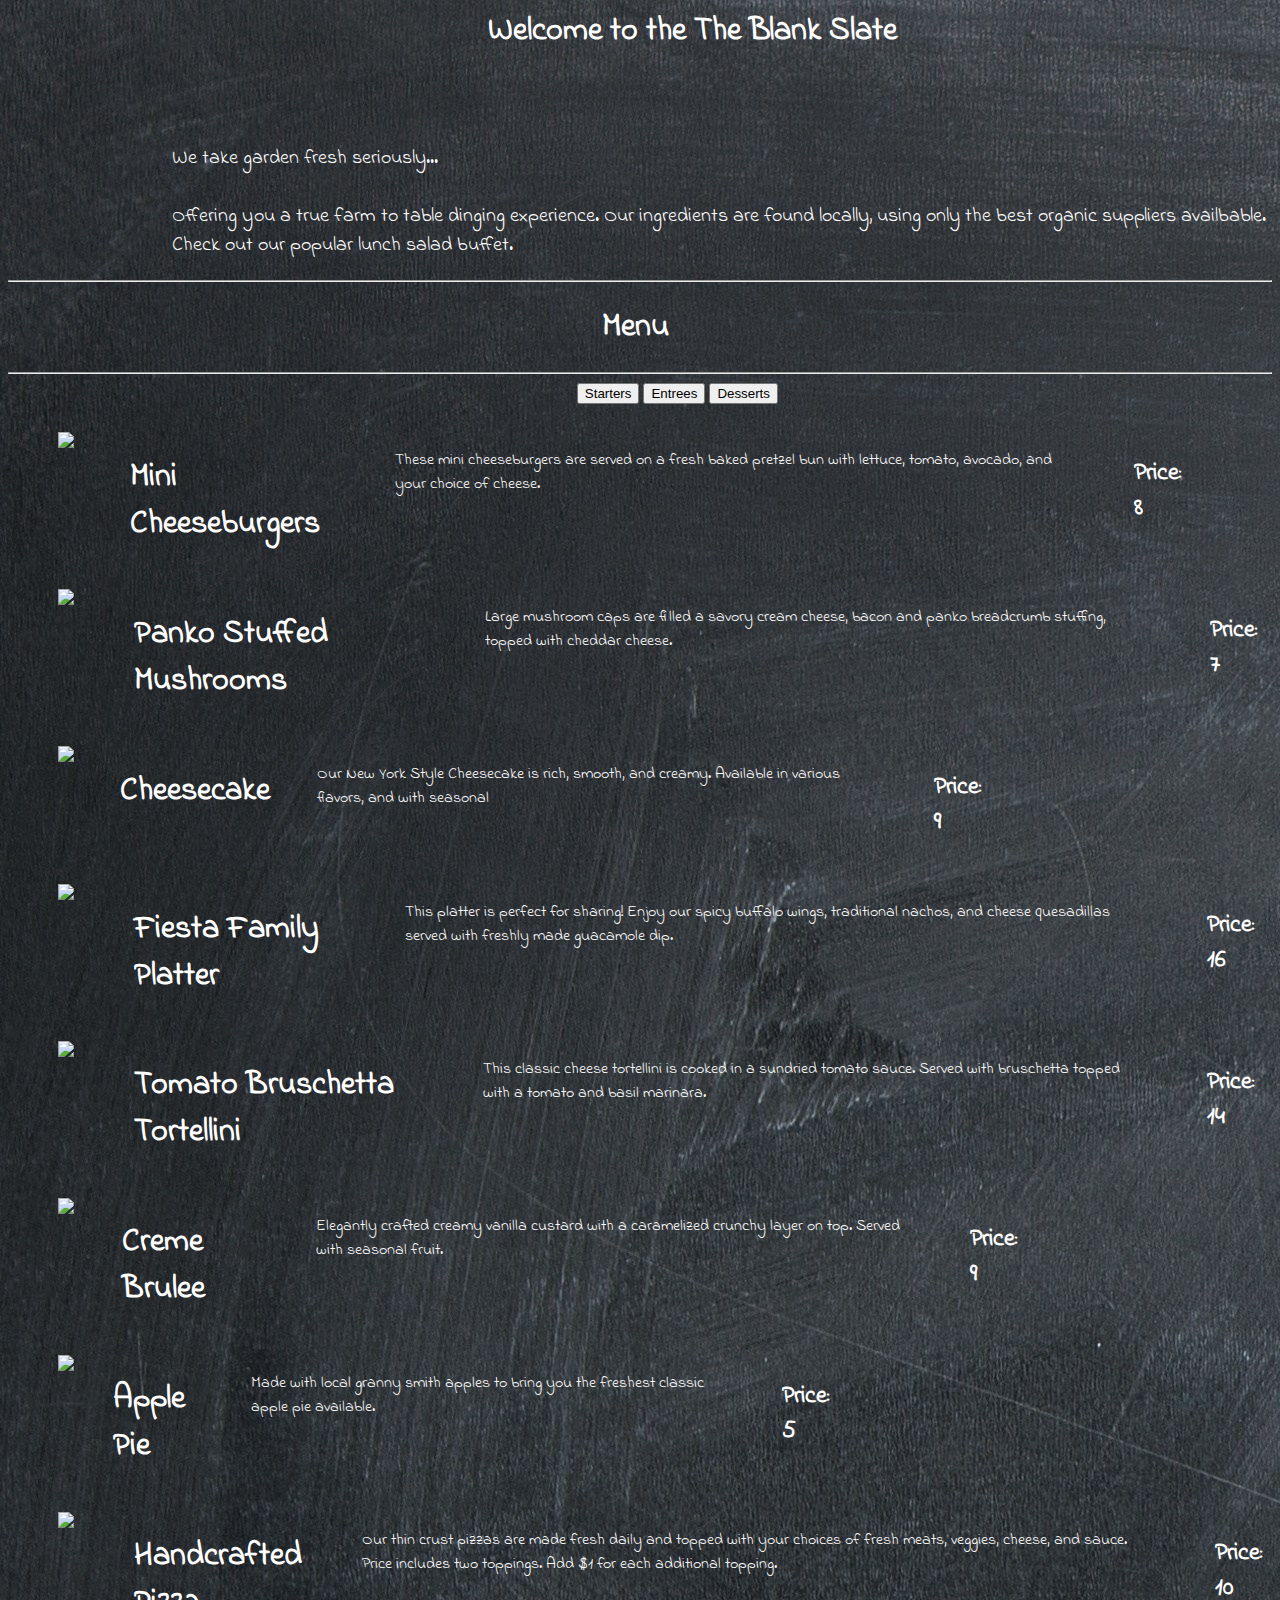
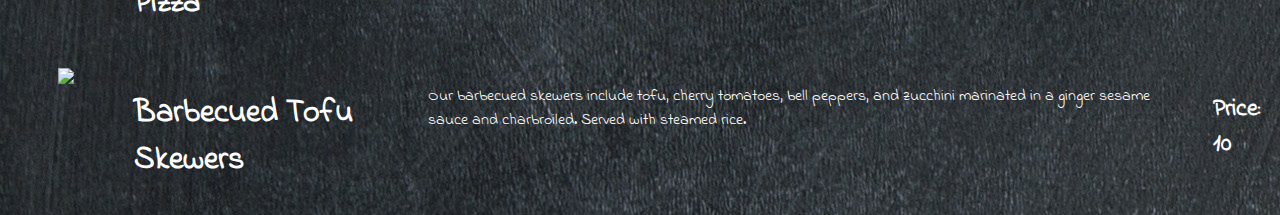
==== Restaurant/index.html @ 9fbabf8e "Add files via upload" ====
<html>
<head>
<link rel="stylesheet" href="style.css"></link>
<link href="https://fonts.googleapis.com/css?family=Indie+Flower" rel="stylesheet">
<style>
body {
  font-family: 'Indie Flower', cursive;
}
</style>
</head>

<body>
  <div class = "container">
    <div id ="menutitlebox">
  <h1 id = "menutitle"> Welcome to the The Blank Slate</h1><br><br>
  <p id = "menutitletext"> We take garden fresh seriously... <br><br>
     Offering you a true farm to table dinging experience. Our ingredients are found locally, using only the best organic suppliers availbable. Check out our popular lunch salad buffet.
    </div>

    <div id = "listbox">
      <hr>
        <h1 id = "menucategory"> Menu </h1>
        <hr>
        <div id = "coursebutton">
          <button id = "startersbutton"> Starters </button>
          <button id = "entreesbutton"> Entrees </button>
          <button id = "dessertsbutton"> Desserts </button>
          </div>
        <ul id = "dishUL">
        </ul>
    </div>


 </div>

</body>
<script src="dishes.js"></script>
<script src="app.js"></script>
</html>
---- Restaurant/style.css ----
#dishUL {
  list-style: none;
}

#dishUL li {
  display: flex;
  padding: 10px;
  float:left;
  color: white;

}

#dishUL h1 {
  margin-left: 5%;
}

#dishUL h3 {
  margin-left: 5%;
  font-size: 24px;
}

#dishUL p {
  margin-left: 5%;
}

body {
  background-image: url("media/cb.jpeg")
}

#menutitle {
  color: white;
  margin-left: 38%
}

#menutitletext {
  margin-left: 13%;
  color: white;
  font-size: 20px;
}

#menucategory {
  color: white;
  margin-left: 47%;
}

#coursebutton {
  margin-left: 45%;
}
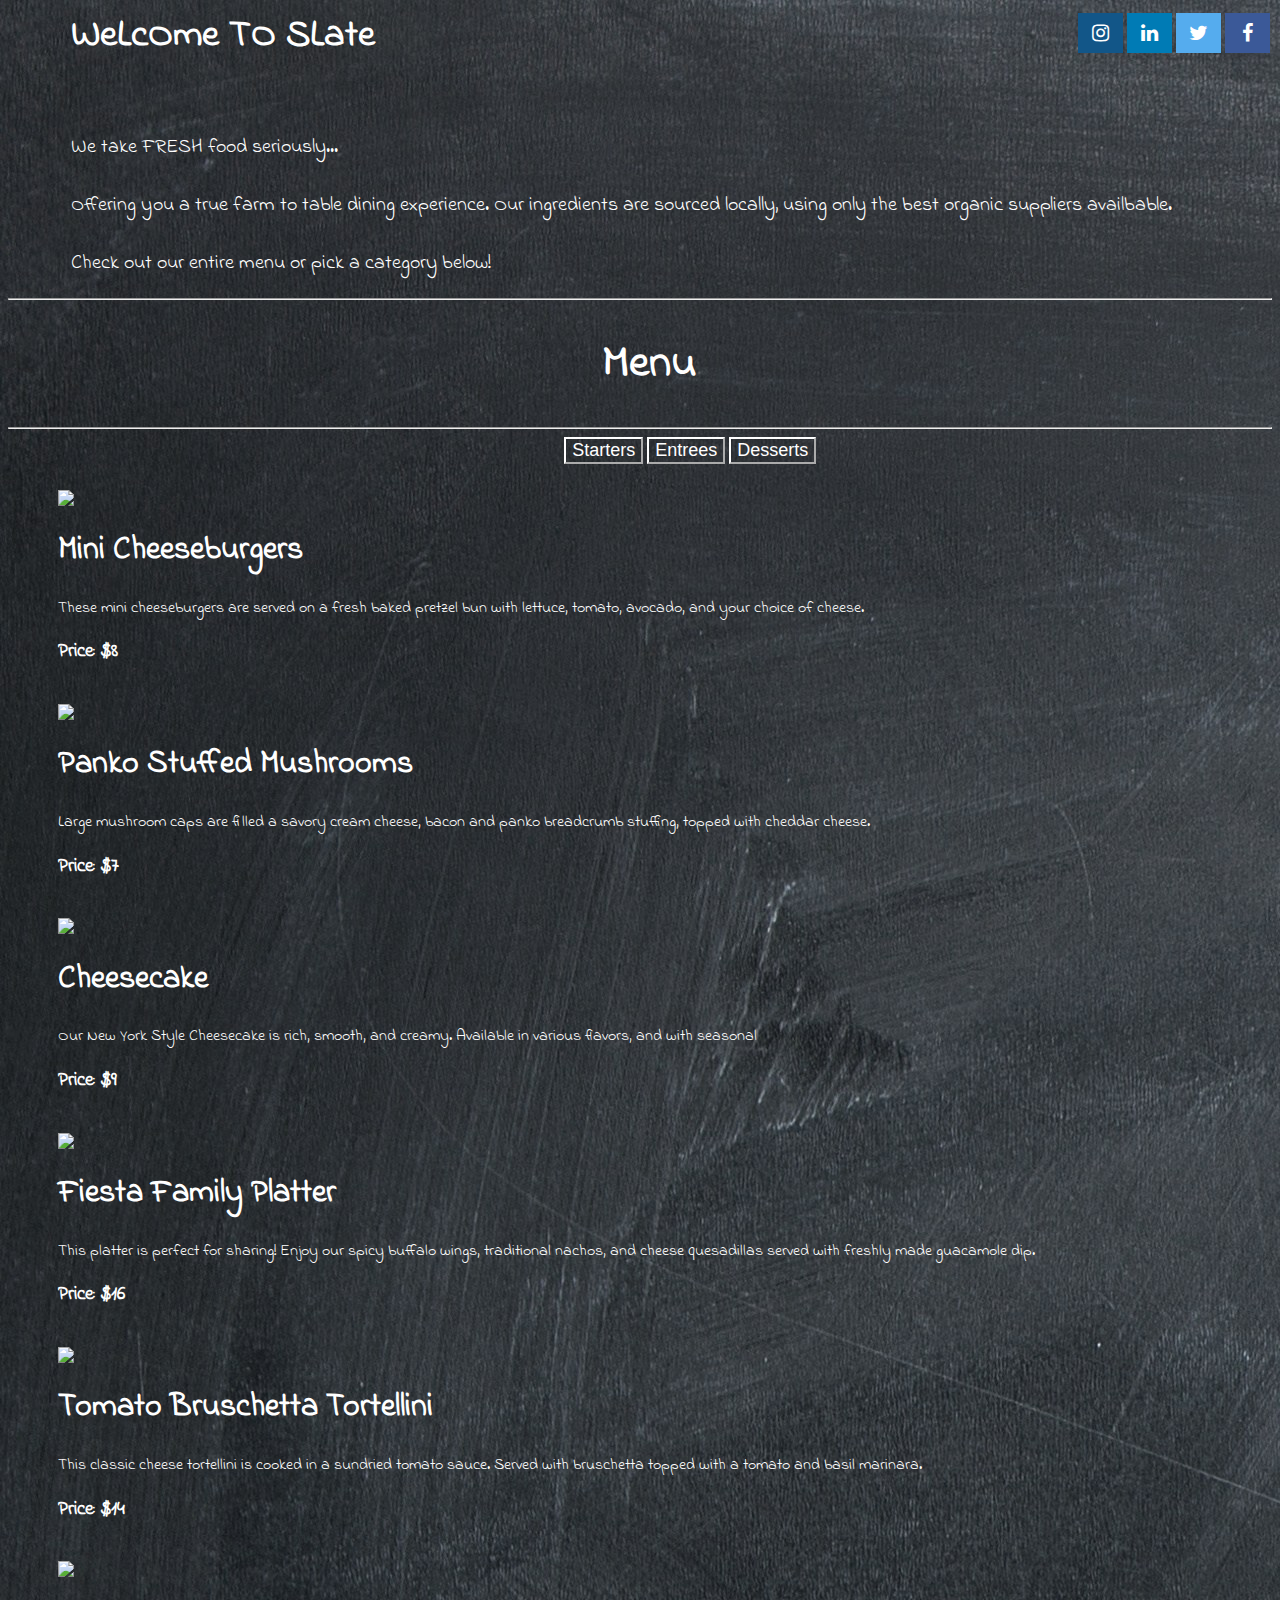
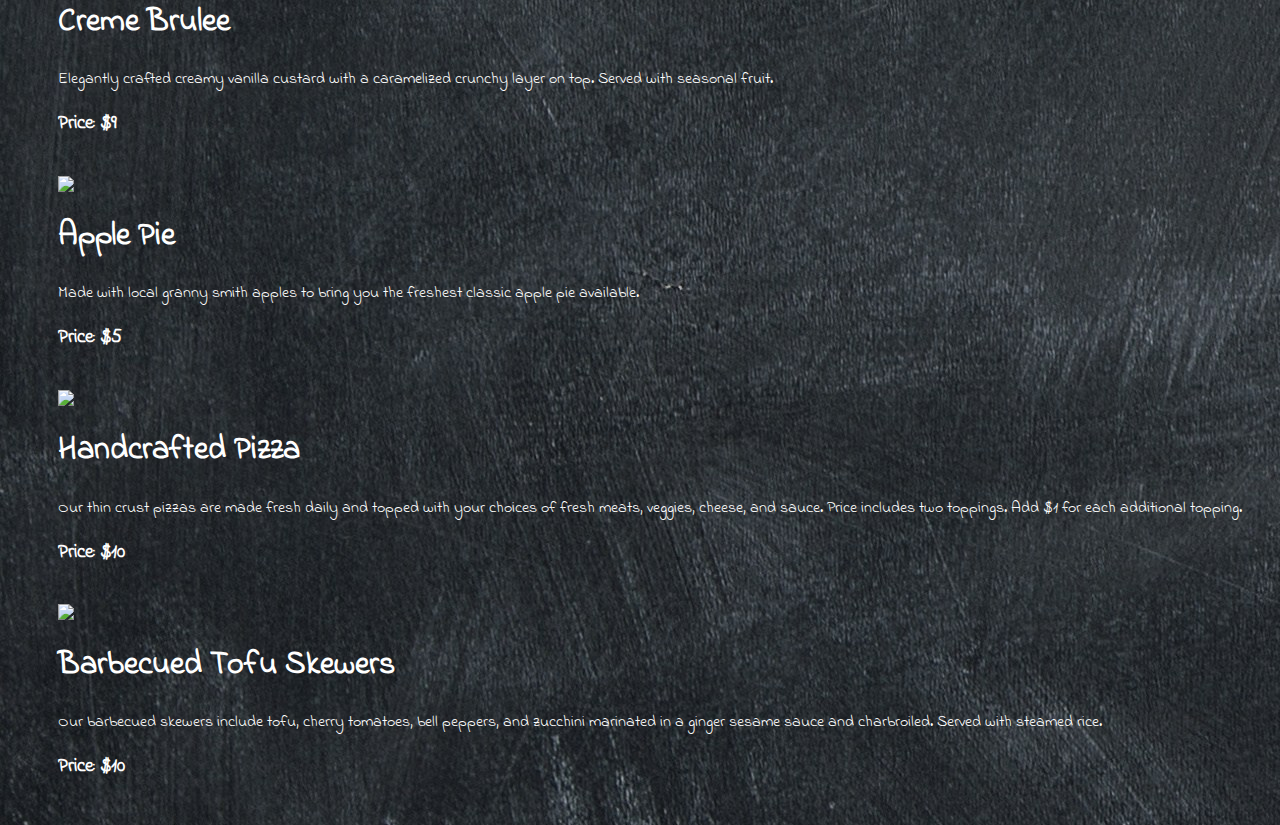
==== commit 31ac709d: "Add files via upload" ====
--- a/Restaurant/index.html
+++ b/Restaurant/index.html
@@ -3,19 +3,64 @@
 <head>
 <link rel="stylesheet" href="style.css"></link>
 <link href="https://fonts.googleapis.com/css?family=Indie+Flower" rel="stylesheet">
+<meta name="viewport" content="width=device-width, initial-scale=1">
+<link rel="stylesheet" href="https://cdnjs.cloudflare.com/ajax/libs/font-awesome/4.7.0/css/font-awesome.min.css">
 <style>
 body {
   font-family: 'Indie Flower', cursive;
 }
+
+.fa {
+  padding: 10px;
+  font-size: 20px;
+  width: 25px;
+  text-align: center;
+  text-decoration: none;
+  margin: 5px 2px;
+}
+
+.fa:hover {
+    opacity: 0.7;
+}
+
+.fa-facebook {
+  background: #3B5998;
+  color: white;
+}
+
+.fa-twitter {
+  background: #55ACEE;
+  color: white;
+}
+.fa-linkedin {
+  background: #007bb5;
+  color: white;
+}
+
+.fa-instagram {
+  background: #125688;
+  color: white;
+}
+
+
 </style>
 </head>
 
 <body>
   <div class = "container">
+    <a href="#" class="fa fa-facebook"></a>
+    <a href="#" class="fa fa-twitter"></a>
+    <a href="#" class="fa fa-linkedin"></a>
+    <a href="#" class="fa fa-instagram"></a>
     <div id ="menutitlebox">
-  <h1 id = "menutitle"> Welcome to the The Blank Slate</h1><br><br>
-  <p id = "menutitletext"> We take garden fresh seriously... <br><br>
-     Offering you a true farm to table dinging experience. Our ingredients are found locally, using only the best organic suppliers availbable. Check out our popular lunch salad buffet.
+  <h1 id = "menutitle"> WeLcOme TO SLate</h1>
+
+  <br>
+  <p id = "menutitletext"> We take FRESH food seriously... <br><br>
+     Offering you a true farm to table dining experience. Our ingredients are sourced locally, using only the best organic suppliers availbable.
+     <br><br>
+     Check out our entire menu or pick a category below!
+
     </div>
 
     <div id = "listbox">
--- a/Restaurant/style.css
+++ b/Restaurant/style.css
@@ -3,25 +3,11 @@
 }
 
 #dishUL li {
-  display: flex;
+  display: column;
   padding: 10px;
-  float:left;
   color: white;
-
 }
 
-#dishUL h1 {
-  margin-left: 5%;
-}
-
-#dishUL h3 {
-  margin-left: 5%;
-  font-size: 24px;
-}
-
-#dishUL p {
-  margin-left: 5%;
-}
 
 body {
   background-image: url("media/cb.jpeg")
@@ -29,11 +15,12 @@
 
 #menutitle {
   color: white;
-  margin-left: 38%
+  margin-left: 5%;
+  font-size: 38px;
 }
 
 #menutitletext {
-  margin-left: 13%;
+  margin-left: 5%;
   color: white;
   font-size: 20px;
 }
@@ -41,8 +28,20 @@
 #menucategory {
   color: white;
   margin-left: 47%;
+  font-size: 45px;
 }
 
 #coursebutton {
-  margin-left: 45%;
+  margin-left: 44%;
 }
+
+button {
+  background-color: transparent;
+  color: white;
+  border-color: white;
+  font-size: 18px;
+}
+
+a {
+  float: right;
+}
